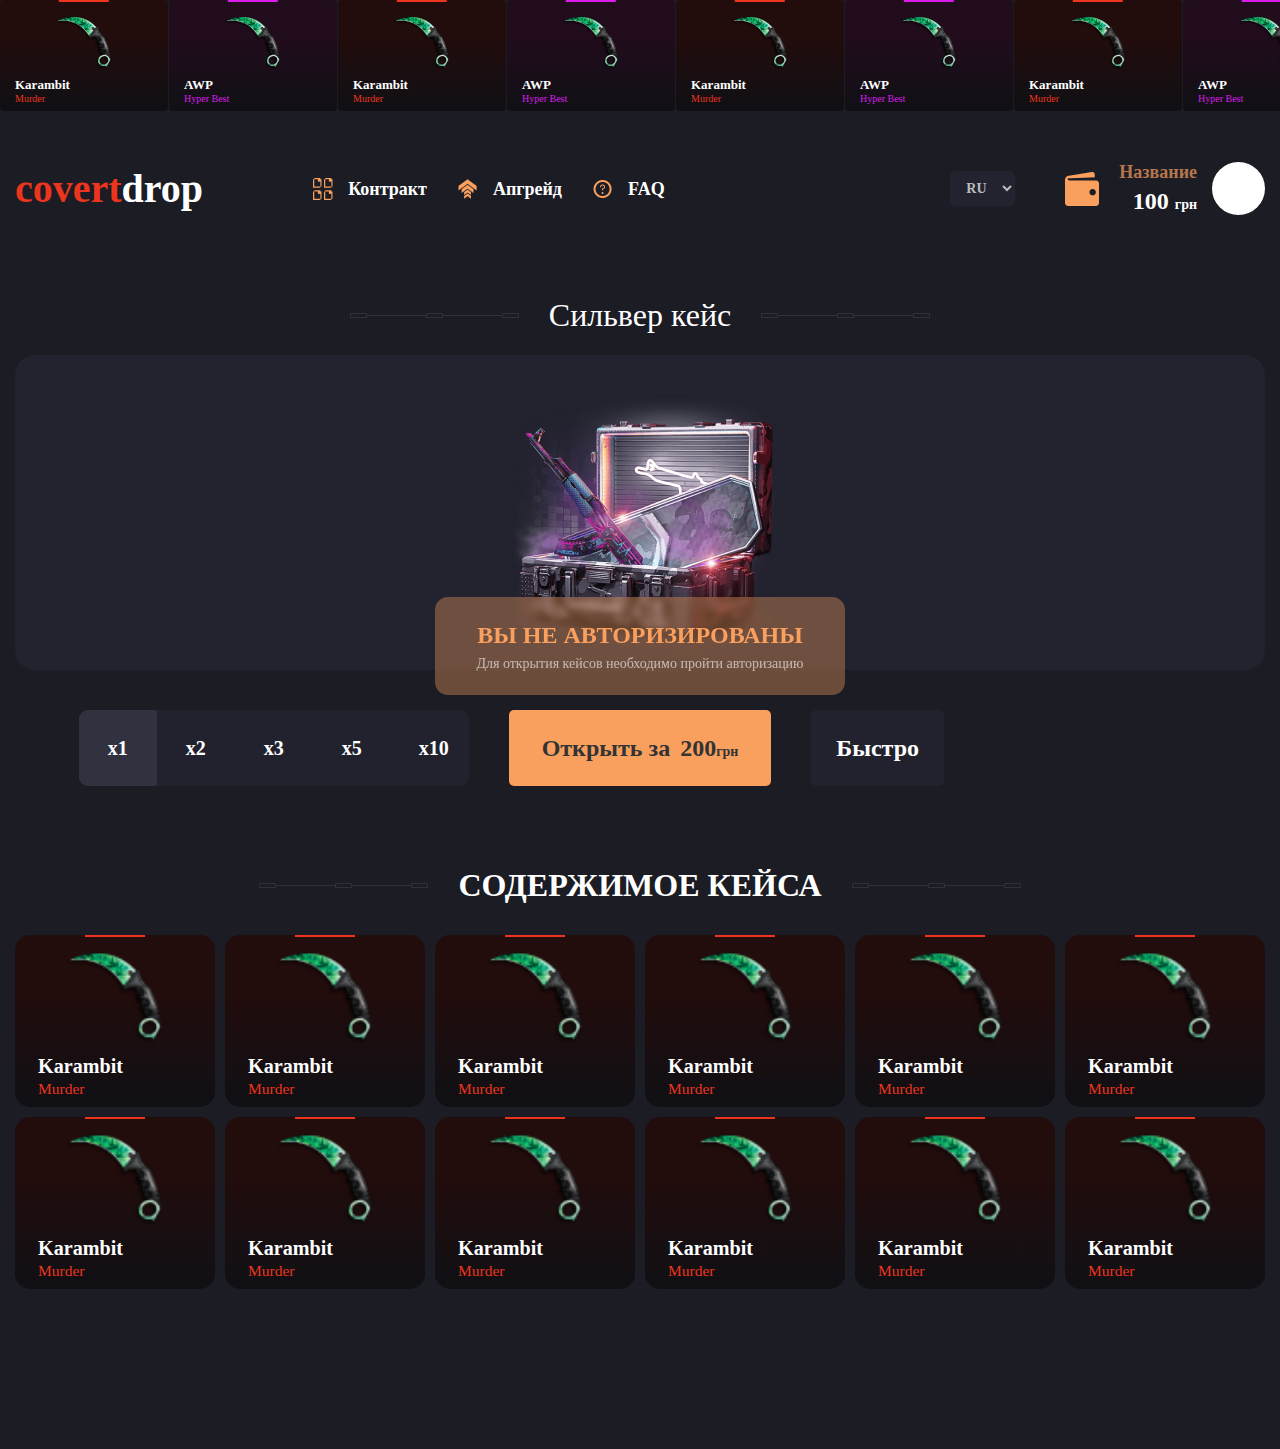
==== case.html @ e134ee32 "case page" ====
<!DOCTYPE html>
<html lang="ru">
<head>
    <meta charset="UTF-8">
    <meta http-equiv="X-UA-Compatible" content="IE=edge">
    <meta name="viewport" content="width=device-width, initial-scale=1.0">
    <link rel="stylesheet" href="assets/css/root.css">
    <link rel="stylesheet" href="assets/css/head_foot.css">
    <link rel="stylesheet" href="assets/css/case.css">
    <link rel="stylesheet" href="https://gistcdn.githack.com/mfd/09b70eb47474836f25a21660282ce0fd/raw/e06a670afcb2b861ed2ac4a1ef752d062ef6b46b/Gilroy.css">
    <link rel="preconnect" href="https://fonts.googleapis.com">
    <link rel="preconnect" href="https://fonts.gstatic.com" crossorigin>
    <link href="https://fonts.googleapis.com/css2?family=Montserrat:wght@800&family=Roboto:wght@400;500&display=swap" rel="stylesheet">
    <title>covertDrop</title>
</head>
<body>
    <div class="page">
        <header>
            <div class="stroke">
                <div class="block">
                    <img src="assets/images/kerambit.png" alt="covertdrop">
                    <div class="texts">
                        <p>Karambit</p>
                        <span>Murder</span>
                    </div>
                </div>
                <div class="block active">
                    <img src="assets/images/kerambit.png" alt="covertdrop">
                    <div class="texts">
                        <p>AWP</p>
                        <span>Hyper Best</span>
                    </div>
                </div>
                <div class="block">
                    <img src="assets/images/kerambit.png" alt="covertdrop">
                    <div class="texts">
                        <p>Karambit</p>
                        <span>Murder</span>
                    </div>
                </div>
                <div class="block active">
                    <img src="assets/images/kerambit.png" alt="covertdrop">
                    <div class="texts">
                        <p>AWP</p>
                        <span>Hyper Best</span>
                    </div>
                </div>
                <div class="block">
                    <img src="assets/images/kerambit.png" alt="covertdrop">
                    <div class="texts">
                        <p>Karambit</p>
                        <span>Murder</span>
                    </div>
                </div>
                <div class="block active">
                    <img src="assets/images/kerambit.png" alt="covertdrop">
                    <div class="texts">
                        <p>AWP</p>
                        <span>Hyper Best</span>
                    </div>
                </div>
                <div class="block">
                    <img src="assets/images/kerambit.png" alt="covertdrop">
                    <div class="texts">
                        <p>Karambit</p>
                        <span>Murder</span>
                    </div>
                </div>
                <div class="block active">
                    <img src="assets/images/kerambit.png" alt="covertdrop">
                    <div class="texts">
                        <p>AWP</p>
                        <span>Hyper Best</span>
                    </div>
                </div>
                <div class="block">
                    <img src="assets/images/kerambit.png" alt="covertdrop">
                    <div class="texts">
                        <p>Karambit</p>
                        <span>Murder</span>
                    </div>
                </div>
                <div class="block active">
                    <img src="assets/images/kerambit.png" alt="covertdrop">
                    <div class="texts">
                        <p>AWP</p>
                        <span>Hyper Best</span>
                    </div>
                </div>
                <div class="block">
                    <img src="assets/images/kerambit.png" alt="covertdrop">
                    <div class="texts">
                        <p>Karambit</p>
                        <span>Murder</span>
                    </div>
                </div>
                <div class="block active">
                    <img src="assets/images/kerambit.png" alt="covertdrop">
                    <div class="texts">
                        <p>AWP</p>
                        <span>Hyper Best</span>
                    </div>
                </div>
                <div class="block">
                    <img src="assets/images/kerambit.png" alt="covertdrop">
                    <div class="texts">
                        <p>Karambit</p>
                        <span>Murder</span>
                    </div>
                </div>
                <div class="block active">
                    <img src="assets/images/kerambit.png" alt="covertdrop">
                    <div class="texts">
                        <p>AWP</p>
                        <span>Hyper Best</span>
                    </div>
                </div>
            </div>
            <div class="container">
                <div class="menu">
                    <div class="left">
                        <a href="/"><span>covert</span>drop</a>
                        <nav>
                            <a href="#"><img src="assets/images/nav1.png" alt=""> Контракт</a>
                            <a href="#"><img src="assets/images/nav2.png" alt=""> Апгрейд</a>
                            <a href="#"><img src="assets/images/nav3.png" alt=""> FAQ</a>
                        </nav>
                    </div>
                    <div class="right">
                        <select name="lang" id="lang">
                            <option value="ru">RU</option>
                            <option value="en">EN</option>
                            <option value="ua">UA</option>
                        </select>
                        <button style="display: none;">Войти через<img src="assets/images/steam.png" alt="steam"></button>
                        <div class="user__block">
                            <img src="assets/images/wallet.png" alt="wallet">
                            <div class="user">
                                <div class="texts">
                                    <span>Название</span>
                                    <span>100 <span>грн</span></span>
                                </div>
                                <div class="avatar"></div>
                            </div>
                        </div>
                    </div>
                </div>
            </div>
        </header>
        <main>
            <div class="container">
                <section class="cases">
                    <div class="title"><img src="assets/images/line.png" alt="line">Сильвер кейс<img src="assets/images/line.png" alt="line"></div>
                    <div class="bg-case">
                        <img src="assets/images/case.png" alt="case">
                        <div class="info">
                            <span id="reason">ВЫ НЕ АВТОРИЗИРОВАНЫ</span>
                            <span id="text-reason">Для открытия кейсов необходимо пройти авторизацию</span>
                        </div>
                    </div>
                    <div class="open">
                        <div class="quantity">
                            <div class="bg-quantity">
                                <button id="quantity" class="active">x1</button>
                                <button id="quantity">x2</button>
                                <button id="quantity">x3</button>
                                <button id="quantity">x5</button>
                                <button id="quantity">x10</button>
                            </div>
                        </div>
                        <button id="open">Открыть за<span><span id="price">200</span>грн</span></button>
                        <button id="quick">Быстро</button>
                    </div>
                    <!-- <button>Войти через<img src="assets/images/steam-bl.png" alt="steam"></button> -->
                    <div class="title ttl2"><img src="assets/images/line.png" alt="line">СОДЕРЖИМОЕ КЕЙСА<img src="assets/images/line.png" alt="line"></div>
                    <div class="content">
                        <div class="item">
                            <img src="assets/images/kerambit.png" alt="item">
                            <div class="texts">
                                <p>Karambit</p>
                                <span>Murder</span>
                            </div>
                        </div>
                        <div class="item">
                            <img src="assets/images/kerambit.png" alt="item">
                            <div class="texts">
                                <p>Karambit</p>
                                <span>Murder</span>
                            </div>
                        </div>
                        <div class="item">
                            <img src="assets/images/kerambit.png" alt="item">
                            <div class="texts">
                                <p>Karambit</p>
                                <span>Murder</span>
                            </div>
                        </div>
                        <div class="item">
                            <img src="assets/images/kerambit.png" alt="item">
                            <div class="texts">
                                <p>Karambit</p>
                                <span>Murder</span>
                            </div>
                        </div>
                        <div class="item">
                            <img src="assets/images/kerambit.png" alt="item">
                            <div class="texts">
                                <p>Karambit</p>
                                <span>Murder</span>
                            </div>
                        </div>
                        <div class="item">
                            <img src="assets/images/kerambit.png" alt="item">
                            <div class="texts">
                                <p>Karambit</p>
                                <span>Murder</span>
                            </div>
                        </div>
                        <div class="item">
                            <img src="assets/images/kerambit.png" alt="item">
                            <div class="texts">
                                <p>Karambit</p>
                                <span>Murder</span>
                            </div>
                        </div>
                        <div class="item">
                            <img src="assets/images/kerambit.png" alt="item">
                            <div class="texts">
                                <p>Karambit</p>
                                <span>Murder</span>
                            </div>
                        </div>
                        <div class="item">
                            <img src="assets/images/kerambit.png" alt="item">
                            <div class="texts">
                                <p>Karambit</p>
                                <span>Murder</span>
                            </div>
                        </div>
                        <div class="item">
                            <img src="assets/images/kerambit.png" alt="item">
                            <div class="texts">
                                <p>Karambit</p>
                                <span>Murder</span>
                            </div>
                        </div>
                        <div class="item">
                            <img src="assets/images/kerambit.png" alt="item">
                            <div class="texts">
                                <p>Karambit</p>
                                <span>Murder</span>
                            </div>
                        </div>
                        <div class="item">
                            <img src="assets/images/kerambit.png" alt="item">
                            <div class="texts">
                                <p>Karambit</p>
                                <span>Murder</span>
                            </div>
                        </div>
                    </div>
                </section>
            </div>
        </main>
    </div>
    <script src="https://ajax.googleapis.com/ajax/libs/jquery/3.7.0/jquery.min.js"></script>
    <script>
        $(document).ready(function() {
            $("#quantity").on("click", function(event) {
                event.preventDefault();
                var $this = $(this);
                $this.addClass("active");
            });
        });
    </script>
</body>
</html>
---- assets/css/root.css ----
body {
    background: #1B1C24;
    margin: 0;
}
.container {
    max-width: 1600px;
    width: 100%;
    margin: 0 auto;
    padding: 0 15px;
}
*,
*:after,
*:before {
	box-sizing: border-box;
}
p {
    margin: 0;
    padding: 0;
}
h1, h2, h3, h4, h5, h6 {
	margin: 0;
}
.page {
    overflow: hidden !important;
}
:root {
    --font-gilroy: 'Gilroy';
    --font-mont: 'Montserrat'
}
button, select, input {
    outline: none !important;
}
button, input[type=submit], input[type=button] {
    cursor: pointer !important;
}
---- assets/css/head_foot.css ----
header .stroke {
  width: 100%;
  height: 111px;
  display: flex;
  align-items: center;
  gap: 1px;
}
header .stroke .block {
  display: flex;
  flex-direction: column;
  align-items: center;
  justify-content: flex-end;
  gap: 7px;
  padding: 6px 15px;
  position: relative;
  min-width: 168px;
  width: 168px;
  height: 100%;
  background: linear-gradient(0deg, rgba(0, 0, 0, 0.41), rgba(0, 0, 0, 0.41)),
    linear-gradient(180deg, #391515 36.46%, rgba(46, 20, 20, 0) 100%);
  border-radius: 4px;
  -webkit-border-radius: 4px;
  -moz-border-radius: 4px;
  -ms-border-radius: 4px;
  -o-border-radius: 4px;
}
header .stroke .block.active {
  background: linear-gradient(0deg, rgba(0, 0, 0, 0.41), rgba(0, 0, 0, 0.41)),
    linear-gradient(180deg, #381530 36.46%, rgba(56, 21, 48, 0) 100%);
}
header .stroke .block::before {
  content: "";
  position: absolute;
  top: 0;
  left: 50%;
  transform: translateX(-50%);
  border: none;
  width: 30%;
  height: 2px;
  background: #ec351c;
  -webkit-transform: translateX(-50%);
  -moz-transform: translateX(-50%);
  -ms-transform: translateX(-50%);
  -o-transform: translateX(-50%);
}
header .stroke .block.active::before {
  background: #db1cec;
}
header .stroke .block .texts {
  align-self: flex-start;
  height: min-content;
  display: grid;
}
header .stroke .block .texts p {
  font-family: var(--font-gilroy);
  font-style: normal;
  font-weight: 600;
  font-size: 13px;
  line-height: 16px;
  color: #ffffff;
}
header .stroke .block .texts span {
  font-family: var(--font-gilroy);
  font-style: normal;
  font-weight: 500;
  font-size: 10px;
  line-height: 12px;
  color: #ec351c;
}
header .stroke .block.active .texts span {
  color: #db1cec;
}
header .menu {
  display: flex;
  align-items: center;
  padding: 50px 0;
  justify-content: space-between;
}
header .menu .left {
  display: flex;
  align-items: center;
  gap: 110px;
}
header .menu .left a {
  text-decoration: none;
  display: inherit;
  font-family: var(--font-gilroy);
  font-style: normal;
  font-weight: 700;
  font-size: 40px;
  line-height: 50px;
  color: #ffffff;
}
header .menu .left a > span {
  color: #ec351c;
}
header .menu .left nav {
  display: flex;
  align-items: center;
  gap: 30px;
}
header .menu .left nav a {
  text-decoration: none;
  display: flex;
  align-items: center;
  gap: 15px;
  font-family: "Gilroy";
  font-style: normal;
  font-weight: 600;
  font-size: 18px;
  line-height: 22px;
  color: #ffffff;
}
header .menu .right {
  display: flex;
  align-items: center;
  gap: 50px;
}
header .menu .right select {
  width: 65px;
  padding: 9px 12px;
  font-family: "Gilroy";
  font-style: normal;
  font-weight: 600;
  font-size: 14px;
  line-height: 17px;
  color: rgba(255, 255, 255, 0.7);
  background: #22232f;
  border-radius: 5px;
  border: none;
  cursor: pointer;
}
header .menu .right button {
  background: #faa05f;
  border-radius: 5px;
  border: none;
  padding: 12px 16px;
  display: flex;
  align-items: center;
  gap: 10px;
  font-family: "Gilroy";
  font-style: normal;
  font-weight: 500;
  font-size: 18px;
  line-height: 22px;
  color: #ffffff;
}
header .menu .right .user__block {
    display: flex;
    align-items: center;
    gap: 20px;
}
header .menu .right .user__block img {
    cursor: pointer;
}
header .menu .right .user__block .user {
    display: flex;
    align-items: center;
    gap: 15px;
}
header .menu .right .user__block .user .texts {
    display: flex;
    flex-direction: column;
    gap: 4px;
    align-items: flex-end;
}
header .menu .right .user__block .user .texts span:nth-child(1) {
    font-family: 'Gilroy';
    font-style: normal;
    font-weight: 700;
    font-size: 18px;
    line-height: 22px;
    color: rgba(250, 160, 95, 0.7);
}
header .menu .right .user__block .user .texts span:nth-child(2) {
    font-family: 'Gilroy';
    font-style: normal;
    font-weight: 600;
    font-size: 24px;
    line-height: 29px;
    color: #FFFFFF;
}
header .menu .right .user__block .user .texts span:nth-child(2) > span {
    font-size: 14px;
    line-height: 17px;
    color: #FFFFFF;
}
header .menu .right .user__block .user .avatar {
    width: 53px;
    height: 53px;
    background: #FFFFFF;
    border-radius: 50%;
    -webkit-border-radius: 50%;
    -moz-border-radius: 50%;
    -ms-border-radius: 50%;
    -o-border-radius: 50%;
}
/* footer */
footer .footer__info {
  display: flex;
  align-items: center;
  justify-content: space-between;
  padding: 60px 0 30px;
}
footer .footer__info .block {
  display: flex;
  flex-direction: column;
  gap: 10px;
  width: min-content;
}
footer .footer__info .block span:nth-child(1) {
  font-family: "Gilroy";
  font-style: normal;
  font-weight: 700;
  font-size: 36px;
  line-height: 44px;
  color: #ffffff;
}
footer .footer__info .block span:nth-child(2) {
  font-family: "Gilroy";
  font-style: normal;
  font-weight: 500;
  font-size: 18px;
  line-height: 21px;
  color: rgba(255, 255, 255, 0.6);
}
footer .down-footer {
  background: #15151d;
  width: 100%;
  border-top: 1px solid rgba(85, 90, 104, 0.4);
  padding: 20px 0;
}
footer .down-footer .down-footer__info {
  display: flex;
  align-items: center;
  justify-content: space-between;
}
footer .down-footer .down-footer__info a:not(:last-child) {
  text-decoration: none;
  font-family: "Gilroy";
  font-style: normal;
  font-weight: 500;
  font-size: 18px;
  line-height: 21px;
  color: rgba(255, 255, 255, 0.6);
}
footer .down-footer .down-footer__info a:last-child {
  text-decoration: none;
  padding: 16px 21px;
  display: flex;
  align-items: center;
  gap: 20px;
  background: transparent;
  border: 1px solid rgba(255, 255, 255, 0.19);
  border-radius: 6px;
  -webkit-border-radius: 6px;
  -moz-border-radius: 6px;
  -ms-border-radius: 6px;
  -o-border-radius: 6px;
}
footer .down-footer .down-footer__info a:last-child .texts {
  display: flex;
  flex-direction: column;
  gap: 10px;
}
footer .down-footer .down-footer__info a:last-child .texts span:nth-child(1) {
  font-family: "Gilroy";
  font-style: normal;
  font-weight: 500;
  font-size: 18px;
  line-height: 21px;
  color: rgba(255, 255, 255, 0.4);
}
footer .down-footer .down-footer__info a:last-child .texts span:nth-child(2) {
  font-family: "Gilroy";
  font-style: normal;
  font-weight: 600;
  font-size: 12px;
  line-height: 15px;
  color: #ffffff;
}
---- assets/css/case.css ----
main {
    padding: 30px 0 160px;
}
section.cases {
    display: grid;
    place-items: center;
}
section.cases .title {
    display: flex;
    align-items: center;
    gap: 30px;
    font-family: 'Gilroy';
    font-style: normal;
    font-weight: 500;
    font-size: 32px;
    line-height: 39px;
    color: #FFFFFF;
}
section.cases .title.ttl2 {
    font-weight: 700;
    margin-top: 80px;
}
section.cases .bg-case {
    display: flex;
    justify-content: center;
    width: 100%;
    background: #22232F;
    border-radius: 20px;
    -webkit-border-radius: 20px;
    -moz-border-radius: 20px;
    -ms-border-radius: 20px;
    -o-border-radius: 20px;
    height: 315px;
    margin: 20px 0 40px;
    position: relative;
}
section.cases .bg-case img {
    position: absolute;
    top: 37px;
}
section.cases .bg-case .info {
    position: absolute;
    bottom: -25px;
    display: grid;
    place-items: center;
    gap: 5px;
    padding: 23px 41px;
    background: rgba(250, 160, 95, 0.36);
    backdrop-filter: blur(3px);
    border-radius: 13px;
    -webkit-border-radius: 13px;
    -moz-border-radius: 13px;
    -ms-border-radius: 13px;
    -o-border-radius: 13px;
    -webkit-backdrop-filter: blur(3px);
}
section.cases .bg-case .info #reason {
    font-family: 'Gilroy';
    font-style: normal;
    font-weight: 700;
    font-size: 24px;
    line-height: 30px;
    color: #FAA05F;
}
section.cases .bg-case .info #text-reason {
    font-family: 'Gilroy';
    font-style: normal;
    font-weight: 500;
    font-size: 14px;
    line-height: 17px;
    color: rgba(255, 255, 255, 0.6);    
}
section.cases button {
    padding: 13px 28px;
    background: #FAA05F;
    border-radius: 3px;
    display: flex;
    align-items: center;
    gap: 10px;
    border: none;
    font-family: 'Gilroy';
    font-style: normal;
    font-weight: 500;
    font-size: 18px;
    line-height: 22px;
    color: #333333;
}
section.cases .open {
    display: grid;
    grid-template-columns: 1fr auto 1fr;
    justify-content: center;
    gap: 40px;
}
section.cases .open .quantity {
    display: flex;
    align-items: center;
    justify-content: flex-end;
}
section.cases .open .quantity .bg-quantity {
    width: 100%;
    max-width: 420px;
    background: #22222E;
    border-radius: 9px;
    -webkit-border-radius: 9px;
    -moz-border-radius: 9px;
    -ms-border-radius: 9px;
    -o-border-radius: 9px;
    position: relative;
    overflow: hidden;
    display: flex;
}
section.cases .open .quantity .bg-quantity #quantity {
    width: 20%;
    height: 76px;
    display: grid;
    place-items: center;
    font-family: 'Gilroy';
    font-style: normal;
    font-weight: 600;
    font-size: 20px;
    line-height: 25px;
    color: #FFFFFF;
    background: transparent;
    border: none;
}
section.cases .open .quantity .bg-quantity #quantity.active {
    background: #313240;
}
section.cases .open #open {
    height: 76px;
    padding: 0 33px;
    background: #FAA05F;
    border-radius: 5px;
    -webkit-border-radius: 5px;
    -moz-border-radius: 5px;
    -ms-border-radius: 5px;
    -o-border-radius: 5px;
    font-family: 'Gilroy';
    font-style: normal;
    font-weight: 600;
    font-size: 24px;
    line-height: 29px;
    color: #333333;
}
section.cases .open #open #price {
    font-size: 24px;
    line-height: 29px;
}
section.cases .open #open span {
    font-size: 14px;
    line-height: 17px;
}
section.cases .open #quick {
    height: 76px;
    max-width: 133px;
    background: #22222E;
    border-radius: 5px;
    padding: 0 25px;
    border: none;
    font-family: 'Gilroy';
    font-style: normal;
    font-weight: 600;
    font-size: 24px;
    line-height: 29px;
    color: #FFFFFF;
}
section.cases .open #quick:hover {
    background: #313240;
}
section.cases .content {
    margin-top: 30px;
    width: 100%;
    display: grid;
    align-items: flex-start;
    grid-template-columns: repeat(6, 1fr);
    justify-content: space-between;
    gap: 10px;
}
section.cases .content .item {
    max-width: 260px;
    width: 100%;
    display: flex;
    flex-direction: column;
    justify-content: flex-end;
    align-items: center;
    gap: 10px;
    padding: 15px 23px 9px;
    position: relative;
    height: 172px;
    background: linear-gradient(0deg, rgba(0, 0, 0, 0.41), rgba(0, 0, 0, 0.41)),      linear-gradient(180deg, #391515 36.46%, rgba(46, 20, 20, 0) 100%);
    border-radius: 15px;
    -webkit-border-radius: 15px;
    -moz-border-radius: 15px;
    -ms-border-radius: 15px;
    -o-border-radius: 15px;
}
section.cases .content .item img {
    width: fit-content;
    max-height: 100px;
    height: 100%;
}
section.cases .content .item::before {
    content: "";
    position: absolute;
    top: 0;
    left: 50%;
    transform: translateX(-50%);
    border: none;
    width: 30%;
    height: 2px;
    background: #ec351c;
    -webkit-transform: translateX(-50%);
    -moz-transform: translateX(-50%);
    -ms-transform: translateX(-50%);
    -o-transform: translateX(-50%);
}
section.cases .content .item .texts {
    align-self: flex-start;
    height: min-content;
    display: grid;
}
section.cases .content .item .texts p {
    font-family: 'Gilroy';
    font-style: normal;
    font-weight: 600;
    font-size: 20.1441px;
    line-height: 25px;
    color: #FFFFFF;
}
section.cases .content .item .texts span {
    font-family: 'Gilroy';
    font-style: normal;
    font-weight: 500;
    font-size: 15.5px;
    line-height: 19px;
    color: #EC351C;
}
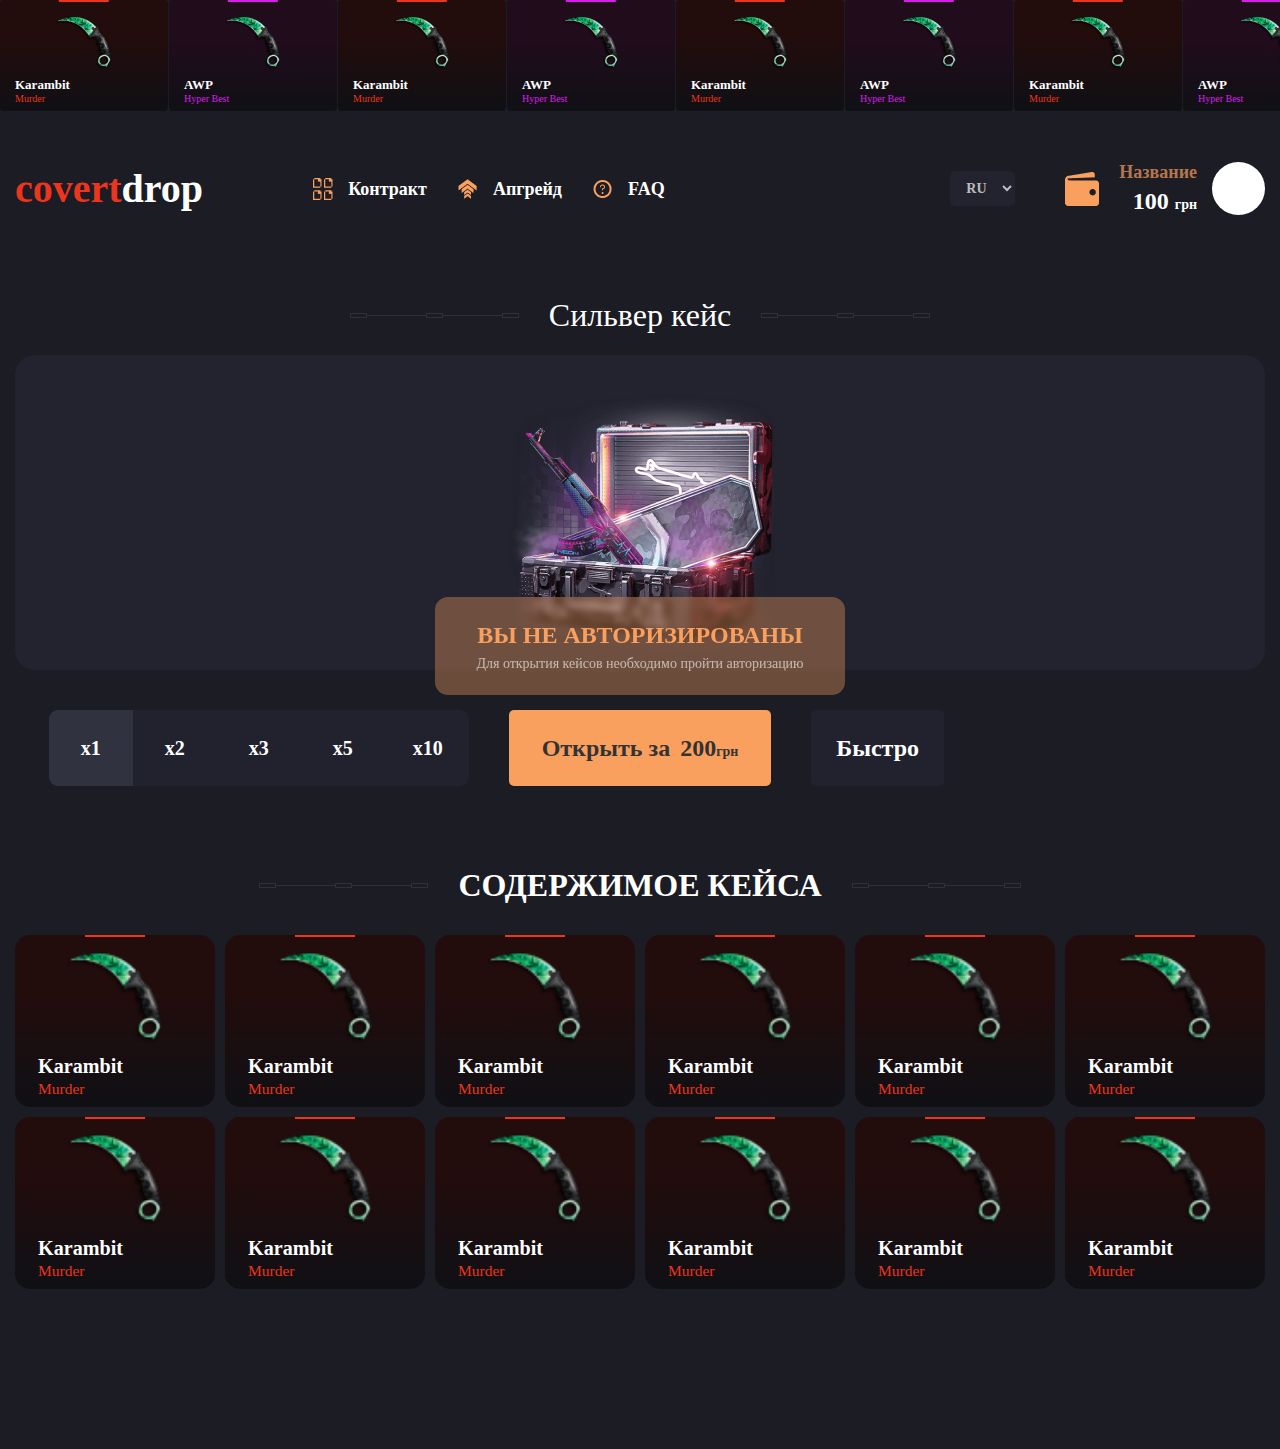
==== commit e84ec0d5: "roulette v1" ====
--- a/case.html
+++ b/case.html
@@ -1,277 +1,301 @@
 <!DOCTYPE html>
 <html lang="ru">
-<head>
-    <meta charset="UTF-8">
-    <meta http-equiv="X-UA-Compatible" content="IE=edge">
-    <meta name="viewport" content="width=device-width, initial-scale=1.0">
-    <link rel="stylesheet" href="assets/css/root.css">
-    <link rel="stylesheet" href="assets/css/head_foot.css">
-    <link rel="stylesheet" href="assets/css/case.css">
-    <link rel="stylesheet" href="https://gistcdn.githack.com/mfd/09b70eb47474836f25a21660282ce0fd/raw/e06a670afcb2b861ed2ac4a1ef752d062ef6b46b/Gilroy.css">
-    <link rel="preconnect" href="https://fonts.googleapis.com">
-    <link rel="preconnect" href="https://fonts.gstatic.com" crossorigin>
-    <link href="https://fonts.googleapis.com/css2?family=Montserrat:wght@800&family=Roboto:wght@400;500&display=swap" rel="stylesheet">
+  <head>
+    <meta charset="UTF-8" />
+    <meta http-equiv="X-UA-Compatible" content="IE=edge" />
+    <meta name="viewport" content="width=device-width, initial-scale=1.0" />
+    <link rel="stylesheet" href="assets/css/root.css" />
+    <link rel="stylesheet" href="assets/css/head_foot.css" />
+    <link rel="stylesheet" href="assets/css/case.css" />
+    <link
+      rel="stylesheet"
+      href="https://gistcdn.githack.com/mfd/09b70eb47474836f25a21660282ce0fd/raw/e06a670afcb2b861ed2ac4a1ef752d062ef6b46b/Gilroy.css"
+    />
+    <link rel="preconnect" href="https://fonts.googleapis.com" />
+    <link rel="preconnect" href="https://fonts.gstatic.com" crossorigin />
+    <link
+      href="https://fonts.googleapis.com/css2?family=Montserrat:wght@800&family=Roboto:wght@400;500&display=swap"
+      rel="stylesheet"
+    />
     <title>covertDrop</title>
-</head>
-<body>
+  </head>
+  <body>
     <div class="page">
-        <header>
-            <div class="stroke">
-                <div class="block">
-                    <img src="assets/images/kerambit.png" alt="covertdrop">
-                    <div class="texts">
-                        <p>Karambit</p>
-                        <span>Murder</span>
-                    </div>
-                </div>
-                <div class="block active">
-                    <img src="assets/images/kerambit.png" alt="covertdrop">
-                    <div class="texts">
-                        <p>AWP</p>
-                        <span>Hyper Best</span>
-                    </div>
-                </div>
-                <div class="block">
-                    <img src="assets/images/kerambit.png" alt="covertdrop">
-                    <div class="texts">
-                        <p>Karambit</p>
-                        <span>Murder</span>
-                    </div>
-                </div>
-                <div class="block active">
-                    <img src="assets/images/kerambit.png" alt="covertdrop">
-                    <div class="texts">
-                        <p>AWP</p>
-                        <span>Hyper Best</span>
-                    </div>
-                </div>
-                <div class="block">
-                    <img src="assets/images/kerambit.png" alt="covertdrop">
-                    <div class="texts">
-                        <p>Karambit</p>
-                        <span>Murder</span>
-                    </div>
-                </div>
-                <div class="block active">
-                    <img src="assets/images/kerambit.png" alt="covertdrop">
-                    <div class="texts">
-                        <p>AWP</p>
-                        <span>Hyper Best</span>
-                    </div>
-                </div>
-                <div class="block">
-                    <img src="assets/images/kerambit.png" alt="covertdrop">
-                    <div class="texts">
-                        <p>Karambit</p>
-                        <span>Murder</span>
-                    </div>
-                </div>
-                <div class="block active">
-                    <img src="assets/images/kerambit.png" alt="covertdrop">
-                    <div class="texts">
-                        <p>AWP</p>
-                        <span>Hyper Best</span>
-                    </div>
-                </div>
-                <div class="block">
-                    <img src="assets/images/kerambit.png" alt="covertdrop">
-                    <div class="texts">
-                        <p>Karambit</p>
-                        <span>Murder</span>
-                    </div>
-                </div>
-                <div class="block active">
-                    <img src="assets/images/kerambit.png" alt="covertdrop">
-                    <div class="texts">
-                        <p>AWP</p>
-                        <span>Hyper Best</span>
-                    </div>
-                </div>
-                <div class="block">
-                    <img src="assets/images/kerambit.png" alt="covertdrop">
-                    <div class="texts">
-                        <p>Karambit</p>
-                        <span>Murder</span>
-                    </div>
-                </div>
-                <div class="block active">
-                    <img src="assets/images/kerambit.png" alt="covertdrop">
-                    <div class="texts">
-                        <p>AWP</p>
-                        <span>Hyper Best</span>
-                    </div>
-                </div>
-                <div class="block">
-                    <img src="assets/images/kerambit.png" alt="covertdrop">
-                    <div class="texts">
-                        <p>Karambit</p>
-                        <span>Murder</span>
-                    </div>
-                </div>
-                <div class="block active">
-                    <img src="assets/images/kerambit.png" alt="covertdrop">
-                    <div class="texts">
-                        <p>AWP</p>
-                        <span>Hyper Best</span>
-                    </div>
-                </div>
-            </div>
-            <div class="container">
-                <div class="menu">
-                    <div class="left">
-                        <a href="/"><span>covert</span>drop</a>
-                        <nav>
-                            <a href="#"><img src="assets/images/nav1.png" alt=""> Контракт</a>
-                            <a href="#"><img src="assets/images/nav2.png" alt=""> Апгрейд</a>
-                            <a href="#"><img src="assets/images/nav3.png" alt=""> FAQ</a>
-                        </nav>
-                    </div>
-                    <div class="right">
-                        <select name="lang" id="lang">
-                            <option value="ru">RU</option>
-                            <option value="en">EN</option>
-                            <option value="ua">UA</option>
-                        </select>
-                        <button style="display: none;">Войти через<img src="assets/images/steam.png" alt="steam"></button>
-                        <div class="user__block">
-                            <img src="assets/images/wallet.png" alt="wallet">
-                            <div class="user">
-                                <div class="texts">
-                                    <span>Название</span>
-                                    <span>100 <span>грн</span></span>
-                                </div>
-                                <div class="avatar"></div>
-                            </div>
-                        </div>
-                    </div>
-                </div>
-            </div>
-        </header>
-        <main>
-            <div class="container">
-                <section class="cases">
-                    <div class="title"><img src="assets/images/line.png" alt="line">Сильвер кейс<img src="assets/images/line.png" alt="line"></div>
-                    <div class="bg-case">
-                        <img src="assets/images/case.png" alt="case">
-                        <div class="info">
-                            <span id="reason">ВЫ НЕ АВТОРИЗИРОВАНЫ</span>
-                            <span id="text-reason">Для открытия кейсов необходимо пройти авторизацию</span>
-                        </div>
-                    </div>
-                    <div class="open">
-                        <div class="quantity">
-                            <div class="bg-quantity">
-                                <button id="quantity" class="active">x1</button>
-                                <button id="quantity">x2</button>
-                                <button id="quantity">x3</button>
-                                <button id="quantity">x5</button>
-                                <button id="quantity">x10</button>
-                            </div>
-                        </div>
-                        <button id="open">Открыть за<span><span id="price">200</span>грн</span></button>
-                        <button id="quick">Быстро</button>
-                    </div>
-                    <!-- <button>Войти через<img src="assets/images/steam-bl.png" alt="steam"></button> -->
-                    <div class="title ttl2"><img src="assets/images/line.png" alt="line">СОДЕРЖИМОЕ КЕЙСА<img src="assets/images/line.png" alt="line"></div>
-                    <div class="content">
-                        <div class="item">
-                            <img src="assets/images/kerambit.png" alt="item">
-                            <div class="texts">
-                                <p>Karambit</p>
-                                <span>Murder</span>
-                            </div>
-                        </div>
-                        <div class="item">
-                            <img src="assets/images/kerambit.png" alt="item">
-                            <div class="texts">
-                                <p>Karambit</p>
-                                <span>Murder</span>
-                            </div>
-                        </div>
-                        <div class="item">
-                            <img src="assets/images/kerambit.png" alt="item">
-                            <div class="texts">
-                                <p>Karambit</p>
-                                <span>Murder</span>
-                            </div>
-                        </div>
-                        <div class="item">
-                            <img src="assets/images/kerambit.png" alt="item">
-                            <div class="texts">
-                                <p>Karambit</p>
-                                <span>Murder</span>
-                            </div>
-                        </div>
-                        <div class="item">
-                            <img src="assets/images/kerambit.png" alt="item">
-                            <div class="texts">
-                                <p>Karambit</p>
-                                <span>Murder</span>
-                            </div>
-                        </div>
-                        <div class="item">
-                            <img src="assets/images/kerambit.png" alt="item">
-                            <div class="texts">
-                                <p>Karambit</p>
-                                <span>Murder</span>
-                            </div>
-                        </div>
-                        <div class="item">
-                            <img src="assets/images/kerambit.png" alt="item">
-                            <div class="texts">
-                                <p>Karambit</p>
-                                <span>Murder</span>
-                            </div>
-                        </div>
-                        <div class="item">
-                            <img src="assets/images/kerambit.png" alt="item">
-                            <div class="texts">
-                                <p>Karambit</p>
-                                <span>Murder</span>
-                            </div>
-                        </div>
-                        <div class="item">
-                            <img src="assets/images/kerambit.png" alt="item">
-                            <div class="texts">
-                                <p>Karambit</p>
-                                <span>Murder</span>
-                            </div>
-                        </div>
-                        <div class="item">
-                            <img src="assets/images/kerambit.png" alt="item">
-                            <div class="texts">
-                                <p>Karambit</p>
-                                <span>Murder</span>
-                            </div>
-                        </div>
-                        <div class="item">
-                            <img src="assets/images/kerambit.png" alt="item">
-                            <div class="texts">
-                                <p>Karambit</p>
-                                <span>Murder</span>
-                            </div>
-                        </div>
-                        <div class="item">
-                            <img src="assets/images/kerambit.png" alt="item">
-                            <div class="texts">
-                                <p>Karambit</p>
-                                <span>Murder</span>
-                            </div>
-                        </div>
-                    </div>
-                </section>
-            </div>
-        </main>
+      <header>
+        <div class="stroke">
+          <div class="block">
+            <img src="assets/images/kerambit.png" alt="covertdrop" />
+            <div class="texts">
+              <p>Karambit</p>
+              <span>Murder</span>
+            </div>
+          </div>
+          <div class="block active">
+            <img src="assets/images/kerambit.png" alt="covertdrop" />
+            <div class="texts">
+              <p>AWP</p>
+              <span>Hyper Best</span>
+            </div>
+          </div>
+          <div class="block">
+            <img src="assets/images/kerambit.png" alt="covertdrop" />
+            <div class="texts">
+              <p>Karambit</p>
+              <span>Murder</span>
+            </div>
+          </div>
+          <div class="block active">
+            <img src="assets/images/kerambit.png" alt="covertdrop" />
+            <div class="texts">
+              <p>AWP</p>
+              <span>Hyper Best</span>
+            </div>
+          </div>
+          <div class="block">
+            <img src="assets/images/kerambit.png" alt="covertdrop" />
+            <div class="texts">
+              <p>Karambit</p>
+              <span>Murder</span>
+            </div>
+          </div>
+          <div class="block active">
+            <img src="assets/images/kerambit.png" alt="covertdrop" />
+            <div class="texts">
+              <p>AWP</p>
+              <span>Hyper Best</span>
+            </div>
+          </div>
+          <div class="block">
+            <img src="assets/images/kerambit.png" alt="covertdrop" />
+            <div class="texts">
+              <p>Karambit</p>
+              <span>Murder</span>
+            </div>
+          </div>
+          <div class="block active">
+            <img src="assets/images/kerambit.png" alt="covertdrop" />
+            <div class="texts">
+              <p>AWP</p>
+              <span>Hyper Best</span>
+            </div>
+          </div>
+          <div class="block">
+            <img src="assets/images/kerambit.png" alt="covertdrop" />
+            <div class="texts">
+              <p>Karambit</p>
+              <span>Murder</span>
+            </div>
+          </div>
+          <div class="block active">
+            <img src="assets/images/kerambit.png" alt="covertdrop" />
+            <div class="texts">
+              <p>AWP</p>
+              <span>Hyper Best</span>
+            </div>
+          </div>
+          <div class="block">
+            <img src="assets/images/kerambit.png" alt="covertdrop" />
+            <div class="texts">
+              <p>Karambit</p>
+              <span>Murder</span>
+            </div>
+          </div>
+          <div class="block active">
+            <img src="assets/images/kerambit.png" alt="covertdrop" />
+            <div class="texts">
+              <p>AWP</p>
+              <span>Hyper Best</span>
+            </div>
+          </div>
+          <div class="block">
+            <img src="assets/images/kerambit.png" alt="covertdrop" />
+            <div class="texts">
+              <p>Karambit</p>
+              <span>Murder</span>
+            </div>
+          </div>
+          <div class="block active">
+            <img src="assets/images/kerambit.png" alt="covertdrop" />
+            <div class="texts">
+              <p>AWP</p>
+              <span>Hyper Best</span>
+            </div>
+          </div>
+        </div>
+        <div class="container">
+          <div class="menu">
+            <div class="left">
+              <a href="/"><span>covert</span>drop</a>
+              <nav>
+                <a href="#"
+                  ><img src="assets/images/nav1.png" alt="" /> Контракт</a
+                >
+                <a href="#"
+                  ><img src="assets/images/nav2.png" alt="" /> Апгрейд</a
+                >
+                <a href="#"><img src="assets/images/nav3.png" alt="" /> FAQ</a>
+              </nav>
+            </div>
+            <div class="right">
+              <select name="lang" id="lang">
+                <option value="ru">RU</option>
+                <option value="en">EN</option>
+                <option value="ua">UA</option>
+              </select>
+              <button style="display: none">
+                Войти через<img src="assets/images/steam.png" alt="steam" />
+              </button>
+              <div class="user__block">
+                <img src="assets/images/wallet.png" alt="wallet" />
+                <div class="user">
+                  <div class="texts">
+                    <span>Название</span>
+                    <span>100 <span>грн</span></span>
+                  </div>
+                  <div class="avatar"></div>
+                </div>
+              </div>
+            </div>
+          </div>
+        </div>
+      </header>
+      <main>
+        <div class="container">
+          <section>
+            <div class="title">
+              <img src="assets/images/line.png" alt="line" />Сильвер кейс<img
+                src="assets/images/line.png"
+                alt="line"
+              />
+            </div>
+            <div class="cases">
+              <div class="bg-case">
+                <img src="assets/images/case.png" alt="case" />
+                <div class="info">
+                  <span id="reason">ВЫ НЕ АВТОРИЗИРОВАНЫ</span>
+                  <span id="text-reason"
+                    >Для открытия кейсов необходимо пройти авторизацию</span
+                  >
+                </div>
+              </div>
+              <div class="open">
+                <div class="quantity">
+                  <div class="bg-quantity">
+                    <button class="quan active">x1</button>
+                    <button class="quan">x2</button>
+                    <button class="quan">x3</button>
+                    <button class="quan">x5</button>
+                    <button class="quan">x10</button>
+                  </div>
+                </div>
+                <button id="open">
+                  Открыть за<span><span id="price">200</span>грн</span>
+                </button>
+                <button id="quick">Быстро</button>
+              </div>
+            </div>
+            <div class="carousel">
+                <img class="u-polygon" src="assets/images/u-polygon.svg" alt="">
+                <img class="d-polygon" src="assets/images/d-polygon.svg" alt="">
+                <div class="center"></div>
+              <div class="scope"></div>
+            </div>
+            <!-- <button>Войти через<img src="assets/images/steam-bl.png" alt="steam"></button> -->
+            <div class="title ttl2">
+              <img src="assets/images/line.png" alt="line" />СОДЕРЖИМОЕ
+              КЕЙСА<img src="assets/images/line.png" alt="line" />
+            </div>
+            <div class="content">
+              <div class="item">
+                <img src="assets/images/kerambit.png" alt="item" />
+                <div class="texts">
+                  <p>Karambit</p>
+                  <span>Murder</span>
+                </div>
+              </div>
+              <div class="item">
+                <img src="assets/images/kerambit.png" alt="item" />
+                <div class="texts">
+                  <p>Karambit</p>
+                  <span>Murder</span>
+                </div>
+              </div>
+              <div class="item">
+                <img src="assets/images/kerambit.png" alt="item" />
+                <div class="texts">
+                  <p>Karambit</p>
+                  <span>Murder</span>
+                </div>
+              </div>
+              <div class="item">
+                <img src="assets/images/kerambit.png" alt="item" />
+                <div class="texts">
+                  <p>Karambit</p>
+                  <span>Murder</span>
+                </div>
+              </div>
+              <div class="item">
+                <img src="assets/images/kerambit.png" alt="item" />
+                <div class="texts">
+                  <p>Karambit</p>
+                  <span>Murder</span>
+                </div>
+              </div>
+              <div class="item">
+                <img src="assets/images/kerambit.png" alt="item" />
+                <div class="texts">
+                  <p>Karambit</p>
+                  <span>Murder</span>
+                </div>
+              </div>
+              <div class="item">
+                <img src="assets/images/kerambit.png" alt="item" />
+                <div class="texts">
+                  <p>Karambit</p>
+                  <span>Murder</span>
+                </div>
+              </div>
+              <div class="item">
+                <img src="assets/images/kerambit.png" alt="item" />
+                <div class="texts">
+                  <p>Karambit</p>
+                  <span>Murder</span>
+                </div>
+              </div>
+              <div class="item">
+                <img src="assets/images/kerambit.png" alt="item" />
+                <div class="texts">
+                  <p>Karambit</p>
+                  <span>Murder</span>
+                </div>
+              </div>
+              <div class="item">
+                <img src="assets/images/kerambit.png" alt="item" />
+                <div class="texts">
+                  <p>Karambit</p>
+                  <span>Murder</span>
+                </div>
+              </div>
+              <div class="item">
+                <img src="assets/images/kerambit.png" alt="item" />
+                <div class="texts">
+                  <p>Karambit</p>
+                  <span>Murder</span>
+                </div>
+              </div>
+              <div class="item">
+                <img src="assets/images/kerambit.png" alt="item" />
+                <div class="texts">
+                  <p>Karambit</p>
+                  <span>Murder</span>
+                </div>
+              </div>
+            </div>
+          </section>
+        </div>
+      </main>
     </div>
     <script src="https://ajax.googleapis.com/ajax/libs/jquery/3.7.0/jquery.min.js"></script>
-    <script>
-        $(document).ready(function() {
-            $("#quantity").on("click", function(event) {
-                event.preventDefault();
-                var $this = $(this);
-                $this.addClass("active");
-            });
-        });
-    </script>
-</body>
-</html>+    <script src="assets/js/case.js"></script>
+  </body>
+</html>
--- a/assets/css/case.css
+++ b/assets/css/case.css
@@ -1,11 +1,11 @@
 main {
     padding: 30px 0 160px;
 }
-section.cases {
+section {
     display: grid;
     place-items: center;
 }
-section.cases .title {
+section .title {
     display: flex;
     align-items: center;
     gap: 30px;
@@ -16,11 +16,14 @@
     line-height: 39px;
     color: #FFFFFF;
 }
-section.cases .title.ttl2 {
+section .title.ttl2 {
     font-weight: 700;
     margin-top: 80px;
 }
-section.cases .bg-case {
+section .cases {
+    width: 100%;
+}
+section .cases .bg-case {
     display: flex;
     justify-content: center;
     width: 100%;
@@ -34,11 +37,11 @@
     margin: 20px 0 40px;
     position: relative;
 }
-section.cases .bg-case img {
+section .cases .bg-case img {
     position: absolute;
     top: 37px;
 }
-section.cases .bg-case .info {
+section .cases .bg-case .info {
     position: absolute;
     bottom: -25px;
     display: grid;
@@ -54,7 +57,7 @@
     -o-border-radius: 13px;
     -webkit-backdrop-filter: blur(3px);
 }
-section.cases .bg-case .info #reason {
+section .cases .bg-case .info #reason {
     font-family: 'Gilroy';
     font-style: normal;
     font-weight: 700;
@@ -62,7 +65,7 @@
     line-height: 30px;
     color: #FAA05F;
 }
-section.cases .bg-case .info #text-reason {
+section .cases .bg-case .info #text-reason {
     font-family: 'Gilroy';
     font-style: normal;
     font-weight: 500;
@@ -70,7 +73,7 @@
     line-height: 17px;
     color: rgba(255, 255, 255, 0.6);    
 }
-section.cases button {
+section .cases button {
     padding: 13px 28px;
     background: #FAA05F;
     border-radius: 3px;
@@ -85,18 +88,18 @@
     line-height: 22px;
     color: #333333;
 }
-section.cases .open {
+section .cases .open {
     display: grid;
     grid-template-columns: 1fr auto 1fr;
     justify-content: center;
     gap: 40px;
 }
-section.cases .open .quantity {
+section .cases .open .quantity {
     display: flex;
     align-items: center;
     justify-content: flex-end;
 }
-section.cases .open .quantity .bg-quantity {
+section .cases .open .quantity .bg-quantity {
     width: 100%;
     max-width: 420px;
     background: #22222E;
@@ -109,7 +112,7 @@
     overflow: hidden;
     display: flex;
 }
-section.cases .open .quantity .bg-quantity #quantity {
+section .cases .open .quantity .bg-quantity .quan {
     width: 20%;
     height: 76px;
     display: grid;
@@ -122,11 +125,19 @@
     color: #FFFFFF;
     background: transparent;
     border: none;
-}
-section.cases .open .quantity .bg-quantity #quantity.active {
+    border-radius: 0;
+    -webkit-border-radius: 0;
+    -moz-border-radius: 0;
+    -ms-border-radius: 0;
+    -o-border-radius: 0;
+}
+section .cases .open .quantity .bg-quantity .quan.active {
     background: #313240;
 }
-section.cases .open #open {
+section .cases .open .quantity .bg-quantity .quan:hover {
+    background: #313240;
+}
+section .cases .open #open {
     height: 76px;
     padding: 0 33px;
     background: #FAA05F;
@@ -142,15 +153,15 @@
     line-height: 29px;
     color: #333333;
 }
-section.cases .open #open #price {
+section .cases .open #open #price {
     font-size: 24px;
     line-height: 29px;
 }
-section.cases .open #open span {
+section .cases .open #open span {
     font-size: 14px;
     line-height: 17px;
 }
-section.cases .open #quick {
+section .cases .open #quick {
     height: 76px;
     max-width: 133px;
     background: #22222E;
@@ -164,10 +175,118 @@
     line-height: 29px;
     color: #FFFFFF;
 }
-section.cases .open #quick:hover {
+section .cases .open #quick.active {
     background: #313240;
 }
-section.cases .content {
+section .carousel {
+    position: relative;
+    max-width: 1510px;
+    height: 160px;
+    overflow-x: clip;
+    margin: 20px 0 10px;
+}
+section .carousel .center {
+    position: absolute;
+    display: block;
+    content: '';
+    left: 50%;
+    top: 50%;
+    transform: translate(-50%, -50%);
+    z-index: 2;
+    height: 80%;
+    width: 2px;
+    background: #FAA05F;
+    border-radius: 6px;
+    -webkit-border-radius: 6px;
+    -moz-border-radius: 6px;
+    -ms-border-radius: 6px;
+    -o-border-radius: 6px;
+    -webkit-transform: translate(-50%, -50%);
+    -moz-transform: translate(-50%, -50%);
+    -ms-transform: translate(-50%, -50%);
+    -o-transform: translate(-50%, -50%);
+}
+section .carousel .d-polygon {
+    position: absolute;
+    display: block;
+    content: '';
+    z-index: 2;
+    left: 50%;
+    bottom: -10px;
+    transform: translateX(-50%);
+    -webkit-transform: translateX(-50%);
+    -moz-transform: translateX(-50%);
+    -ms-transform: translateX(-50%);
+    -o-transform: translateX(-50%);
+}
+section .carousel .u-polygon {
+    position: absolute;
+    display: block;
+    content: '';
+    z-index: 2;
+    left: 50%;
+    top: -10px;
+    transform: translateX(-50%);
+    -webkit-transform: translateX(-50%);
+    -moz-transform: translateX(-50%);
+    -ms-transform: translateX(-50%);
+    -o-transform: translateX(-50%);
+}
+section .carousel .scope {
+    height: 100%;
+    display: flex;
+    align-items: center;
+    gap: 2px;
+    /* transition: 4s cubic-bezier(.31,.46,.28,1);
+    -webkit-transition: 4s cubic-bezier(.31,.46,.28,1);
+    -moz-transition: 4s cubic-bezier(.31,.46,.28,1);
+    -ms-transition: 4s cubic-bezier(.31,.46,.28,1);
+    -o-transition: 4s cubic-bezier(.31,.46,.28,1);
+    left: -50%;
+    transform: translate3d(0,0,0);
+    -webkit-transform: translate3d(0,0,0);
+    -moz-transform: translate3d(0,0,0);
+    -ms-transform: translate3d(0,0,0);
+    -o-transform: translate3d(0,0,0); */
+}
+section .carousel .scope.active {
+    /* left: 0; */
+} 
+section .carousel::after {
+    position: absolute;
+    content: '';
+    display: block;
+    width: 100%;
+    height: 100%;
+    z-index: 1;
+    top: 0;
+    left: 0;
+    right: 0;
+    bottom: 0;
+    background: rgb(34,35,47);
+    background: -moz-linear-gradient(90deg, rgba(34,35,47,0.6980042016806722) 0%, rgba(9,9,121,0) 50%, rgba(34,35,47,0.7) 100%);
+    background: -webkit-linear-gradient(90deg, rgba(34,35,47,0.6980042016806722) 0%, rgba(9,9,121,0) 50%, rgba(34,35,47,0.7) 100%);
+    background: linear-gradient(90deg, rgba(34,35,47,0.6980042016806722) 0%, rgba(9,9,121,0) 50%, rgba(34,35,47,0.7) 100%);
+    filter: progid:DXImageTransform.Microsoft.gradient(startColorstr="#22232f",endColorstr="#22232f",GradientType=1);
+}
+section .carousel .item {
+    width: 166px;
+    height: 100%;
+    background: linear-gradient(0deg, rgba(0, 0, 0, 0.41), rgba(0, 0, 0, 0.41)), linear-gradient(180deg, #391515 30.73%, rgba(57, 21, 21, 0) 100%);
+    border-radius: 6px;
+    padding: 0 25px;
+    display: grid;
+    place-items: center;
+    -webkit-border-radius: 6px;
+    -moz-border-radius: 6px;
+    -ms-border-radius: 6px;
+    -o-border-radius: 6px;
+    flex-shrink: 0;
+}
+section .carousel .item img {
+    width: 100%;
+}
+section .content {
     margin-top: 30px;
     width: 100%;
     display: grid;
@@ -176,7 +295,7 @@
     justify-content: space-between;
     gap: 10px;
 }
-section.cases .content .item {
+section .content .item {
     max-width: 260px;
     width: 100%;
     display: flex;
@@ -194,12 +313,12 @@
     -ms-border-radius: 15px;
     -o-border-radius: 15px;
 }
-section.cases .content .item img {
+section .content .item img {
     width: fit-content;
     max-height: 100px;
     height: 100%;
 }
-section.cases .content .item::before {
+section .content .item::before {
     content: "";
     position: absolute;
     top: 0;
@@ -214,12 +333,12 @@
     -ms-transform: translateX(-50%);
     -o-transform: translateX(-50%);
 }
-section.cases .content .item .texts {
+section .content .item .texts {
     align-self: flex-start;
     height: min-content;
     display: grid;
 }
-section.cases .content .item .texts p {
+section .content .item .texts p {
     font-family: 'Gilroy';
     font-style: normal;
     font-weight: 600;
@@ -227,7 +346,7 @@
     line-height: 25px;
     color: #FFFFFF;
 }
-section.cases .content .item .texts span {
+section .content .item .texts span {
     font-family: 'Gilroy';
     font-style: normal;
     font-weight: 500;
